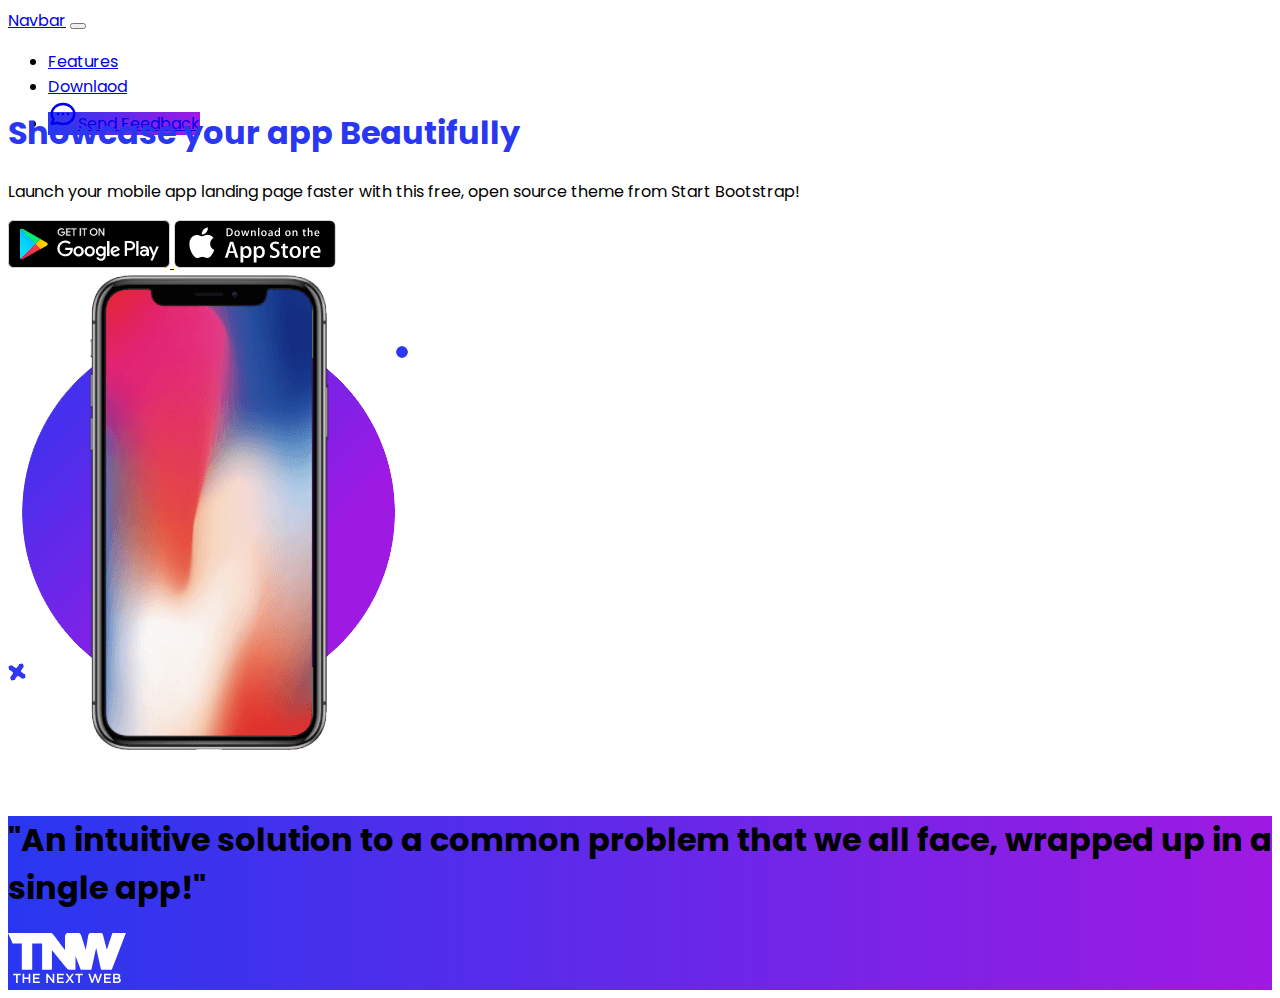
==== index.html @ a13abda9 "2nd section added" ====
<!DOCTYPE html>
<html lang="en">
<head>
    <meta charset="UTF-8">
    <meta http-equiv="X-UA-Compatible" content="IE=edge">
    <meta name="viewport" content="width=device-width, initial-scale=1.0">
    <title>Mobile App</title>
    <link href="https://cdn.jsdelivr.net/npm/bootstrap@5.1.3/dist/css/bootstrap.min.css" rel="stylesheet" integrity="sha384-1BmE4kWBq78iYhFldvKuhfTAU6auU8tT94WrHftjDbrCEXSU1oBoqyl2QvZ6jIW3" crossorigin="anonymous">
    <link rel="stylesheet" href="style.css">
</head>
<body>
  <header class="navigation py-2">
    <!--
    Navbar 
     -->
    <nav class="navbar navbar-expand-lg navbar-light bg-light">
        <div class="container">
          <a class="navbar-brand" href="#">Navbar</a>
          <button class="navbar-toggler" type="button" data-bs-toggle="collapse" data-bs-target="#navbarNav" aria-controls="navbarNav" aria-expanded="false" aria-label="Toggle navigation">
            <span class="navbar-toggler-icon"></span>
          </button>
          <div class="collapse navbar-collapse" id="navbarNav">
            <ul class="navbar-nav ms-auto">
              <li class="nav-item mx-3">
                <a class="nav-link" href="#">Features</a>
              </li>
              <li class="nav-item mx-3">
                <a class="nav-link" href="#">Downlaod</a>
              </li>
              <li class="nav-item mx-3">
                <a class="nav-link btn rounded-pill background-gradient text-white px-3" href="#"><svg xmlns="http://www.w3.org/2000/svg" width="30" fill="none" viewBox="0 0 24 24" stroke="currentColor">
                  <path stroke-linecap="round" stroke-linejoin="round" stroke-width="2" d="M8 12h.01M12 12h.01M16 12h.01M21 12c0 4.418-4.03 8-9 8a9.863 9.863 0 01-4.255-.949L3 20l1.395-3.72C3.512 15.042 3 13.574 3 12c0-4.418 4.03-8 9-8s9 3.582 9 8z" />
                </svg>Send Feedback</a>
              </li>
            </ul>
          </div>
        </div>
      </nav>
    </header>

    <main>
      <!-- Banner section  -->
      <section class="banner">
        <div class="container">
          <div class="row">
            <div class="col-md-6">
            <div class="d-flex flex-column lign-items-center justify-content-center h-100">
                <h1 class="display-2 fw-bold text-blue">Showcase your app Beautifully</h1>
                <p class="fs-5">Launch your mobile app landing page faster with this free, open source theme from Start Bootstrap!</p>
                <div>
                  <a href="#">
                    <img src="img/google-play.png" alt="">
                  </a>
                  <a href="#">
                    <img src="img/app-store.png" alt="">
                  </a>
                </div>
            </div>
            </div>
            <div class="col-md-6">
              <div class="d-flex align-items-center justify-content-center py-3">
                <img src="img/banner.png" alt="">
              </div>
            </div>
          </div>
        </div>
      </section>

      <section>
        <div class="background-gradient d-flex flex-column justify-content-center align-items-center py-5">
          <h1 class="text-center w-50 text-white mb-3">"An intuitive solution to a common problem that we all face, wrapped up in a single app!"</h1>
          <img height="50" src="img/tnw-logo.svg" alt="">
        </div>
      </section>
    </main>

    <!-- bootstrap js -->
    <script src="https://cdn.jsdelivr.net/npm/bootstrap@5.1.3/dist/js/bootstrap.bundle.min.js" integrity="sha384-ka7Sk0Gln4gmtz2MlQnikT1wXgYsOg+OMhuP+IlRH9sENBO0LRn5q+8nbTov4+1p" crossorigin="anonymous"></script>
</body>
</html>
---- style.css ----
@import url("https://fonts.googleapis.com/css2?family=Poppins:wght@400;500;700&display=swap");

body {
  font-family: "Poppins", sans-serif;
}

/* Main  */
.banner {
  height: calc(85vh - 80px);
}
.background-gradient {
  background-image: linear-gradient(90deg, #2937f0, #9f1ae2);
}

.text-blue {
  color: #2937f0;
}

.navigation {
  height: 80px;
}
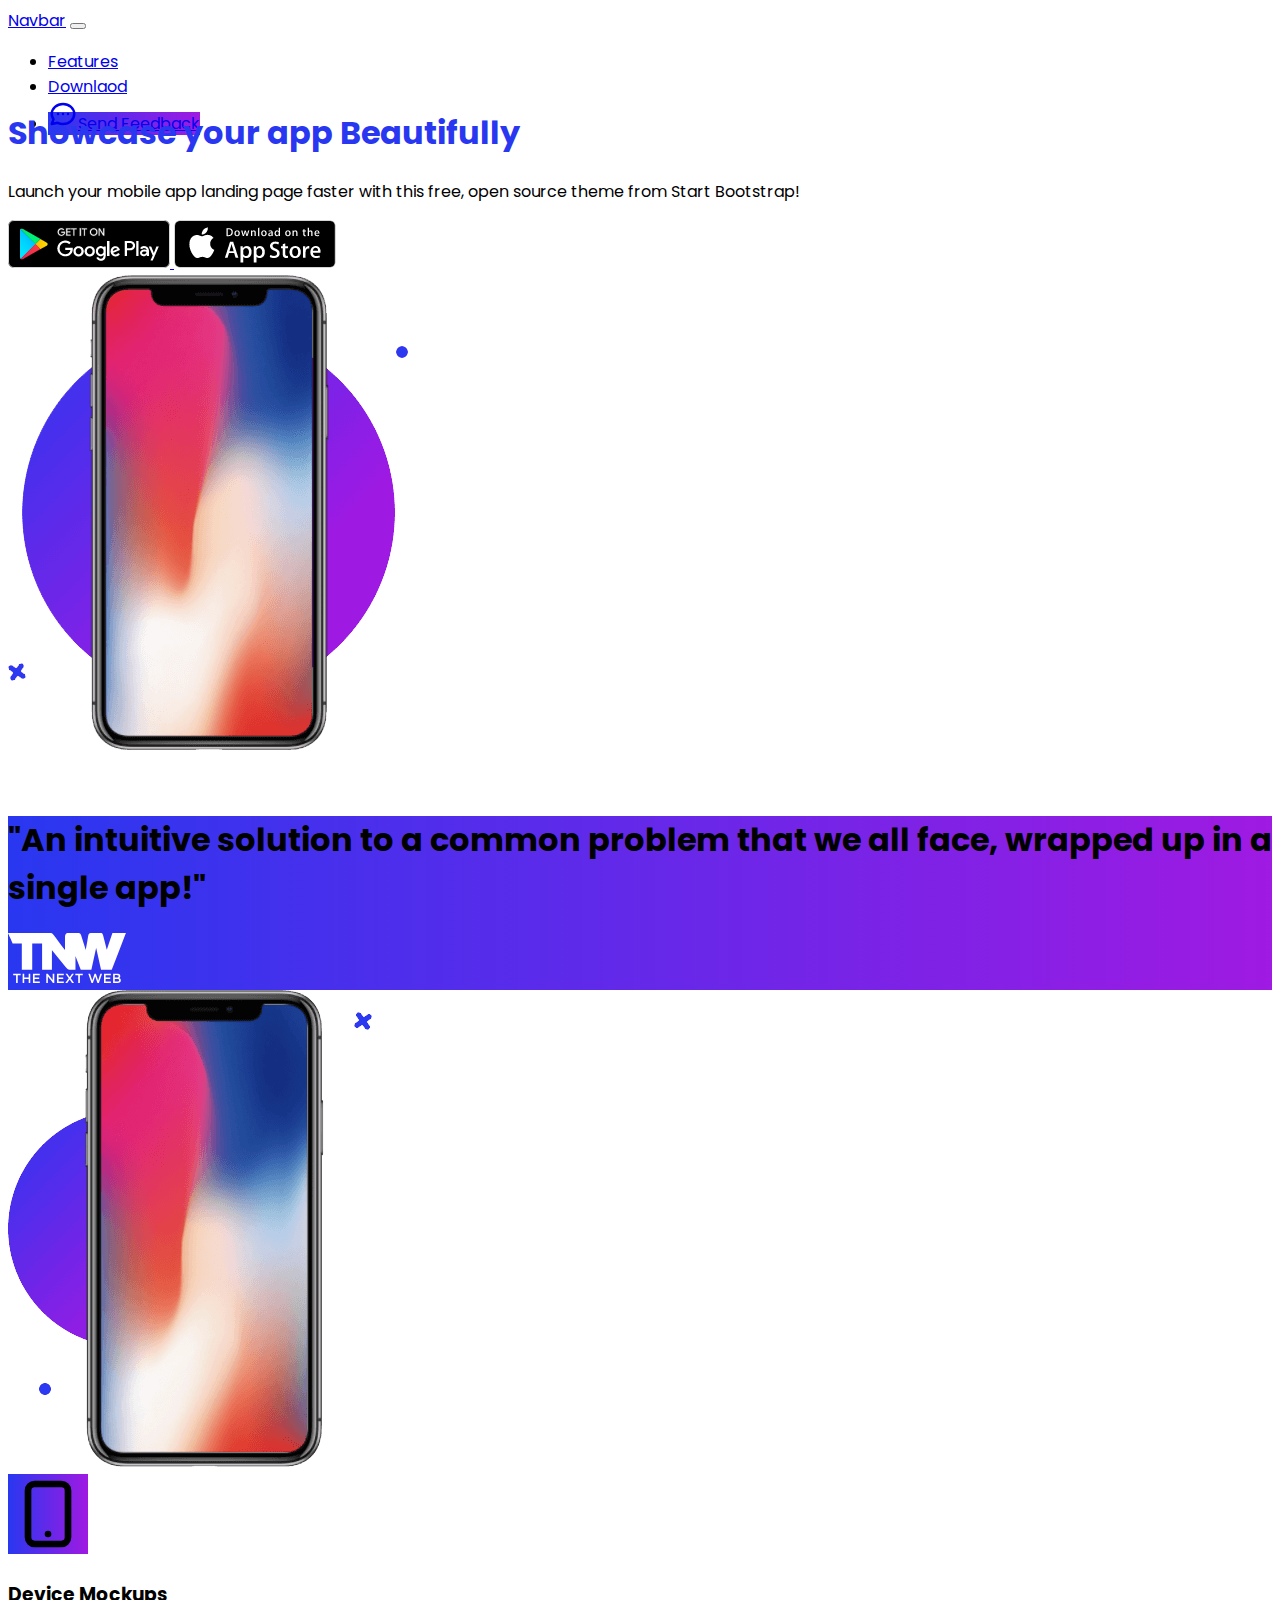
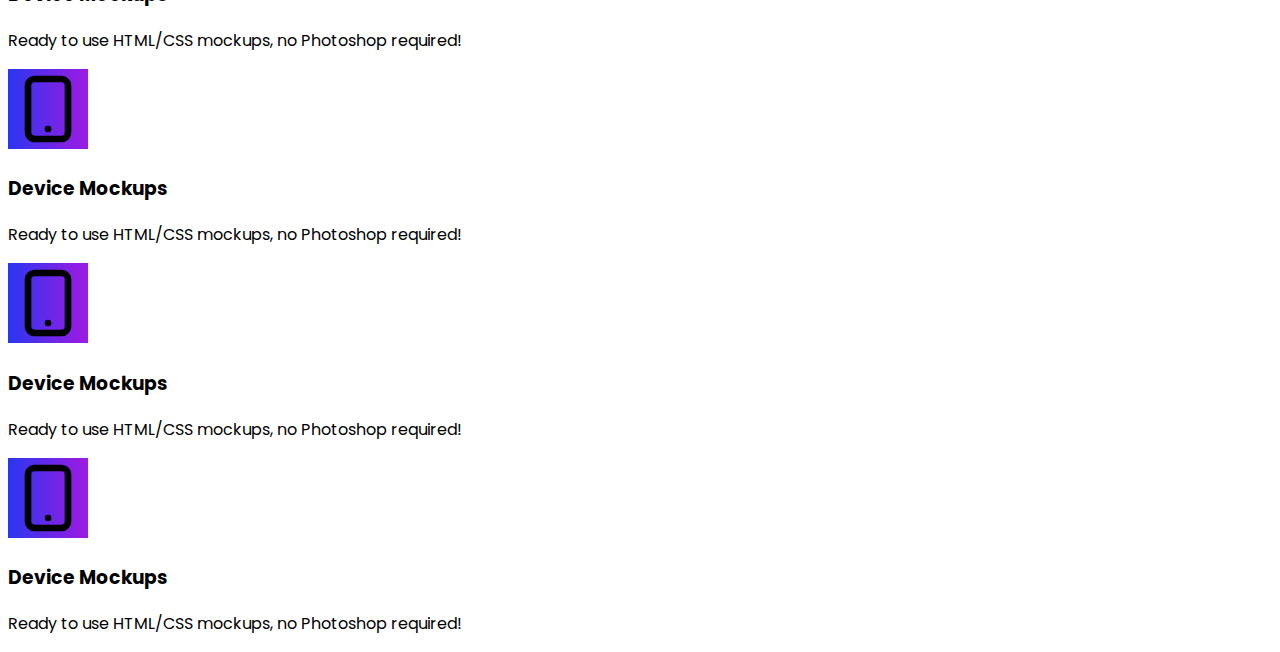
==== commit 064cf950: "feature section" ====
--- a/index.html
+++ b/index.html
@@ -72,6 +72,59 @@
           <img height="50" src="img/tnw-logo.svg" alt="">
         </div>
       </section>
+
+      <!-- Feature Section  -->
+      <section id="feature">
+        <div class="container">
+          <div class="row">
+            <div class="col-md-5">
+              <div class="py-4">
+                <img src="img/phone.png" alt="">
+              </div>
+            </div>
+            <div class="col-md-7">
+              <div class="row">
+                <div class="col-md-6">
+                  <div class="d-flex my-2 border p-3 flex-column align-items-center">
+                    <svg xmlns="http://www.w3.org/2000/svg" width="80" class="background-gradient rounded-circle text-white p-2" fill="none" viewBox="0 0 24 24" stroke="currentColor">
+                      <path stroke-linecap="round" stroke-linejoin="round" stroke-width="2" d="M12 18h.01M8 21h8a2 2 0 002-2V5a2 2 0 00-2-2H8a2 2 0 00-2 2v14a2 2 0 002 2z" />
+                    </svg>
+                    <h3 class="text-center my-3">Device Mockups</h3>
+                    <p class="text-center">Ready to use HTML/CSS mockups, no Photoshop required!</p>
+                  </div>
+                </div>
+                <div class="col-md-6">
+                  <div class="d-flex my-2 border p-3 flex-column align-items-center">
+                    <svg xmlns="http://www.w3.org/2000/svg" width="80" class="background-gradient rounded-circle text-white p-2" fill="none" viewBox="0 0 24 24" stroke="currentColor">
+                      <path stroke-linecap="round" stroke-linejoin="round" stroke-width="2" d="M12 18h.01M8 21h8a2 2 0 002-2V5a2 2 0 00-2-2H8a2 2 0 00-2 2v14a2 2 0 002 2z" />
+                    </svg>
+                    <h3 class="text-center my-3">Device Mockups</h3>
+                    <p class="text-center">Ready to use HTML/CSS mockups, no Photoshop required!</p>
+                  </div>
+                </div>
+                <div class="col-md-6">
+                  <div class="d-flex my-2 border p-3 flex-column align-items-center">
+                    <svg xmlns="http://www.w3.org/2000/svg" width="80" class="background-gradient rounded-circle text-white p-2" fill="none" viewBox="0 0 24 24" stroke="currentColor">
+                      <path stroke-linecap="round" stroke-linejoin="round" stroke-width="2" d="M12 18h.01M8 21h8a2 2 0 002-2V5a2 2 0 00-2-2H8a2 2 0 00-2 2v14a2 2 0 002 2z" />
+                    </svg>
+                    <h3 class="text-center my-3">Device Mockups</h3>
+                    <p class="text-center">Ready to use HTML/CSS mockups, no Photoshop required!</p>
+                  </div>
+                </div>
+                <div class="col-md-6">
+                  <div class="d-flex my-2 border p-3 flex-column align-items-center">
+                    <svg xmlns="http://www.w3.org/2000/svg" width="80" class="background-gradient rounded-circle text-white p-2" fill="none" viewBox="0 0 24 24" stroke="currentColor">
+                      <path stroke-linecap="round" stroke-linejoin="round" stroke-width="2" d="M12 18h.01M8 21h8a2 2 0 002-2V5a2 2 0 00-2-2H8a2 2 0 00-2 2v14a2 2 0 002 2z" />
+                    </svg>
+                    <h3 class="text-center my-3">Device Mockups</h3>
+                    <p class="text-center">Ready to use HTML/CSS mockups, no Photoshop required!</p>
+                  </div>
+                </div>
+              </div>
+            </div>
+          </div>          
+        </div>
+      </section>
     </main>
 
     <!-- bootstrap js -->
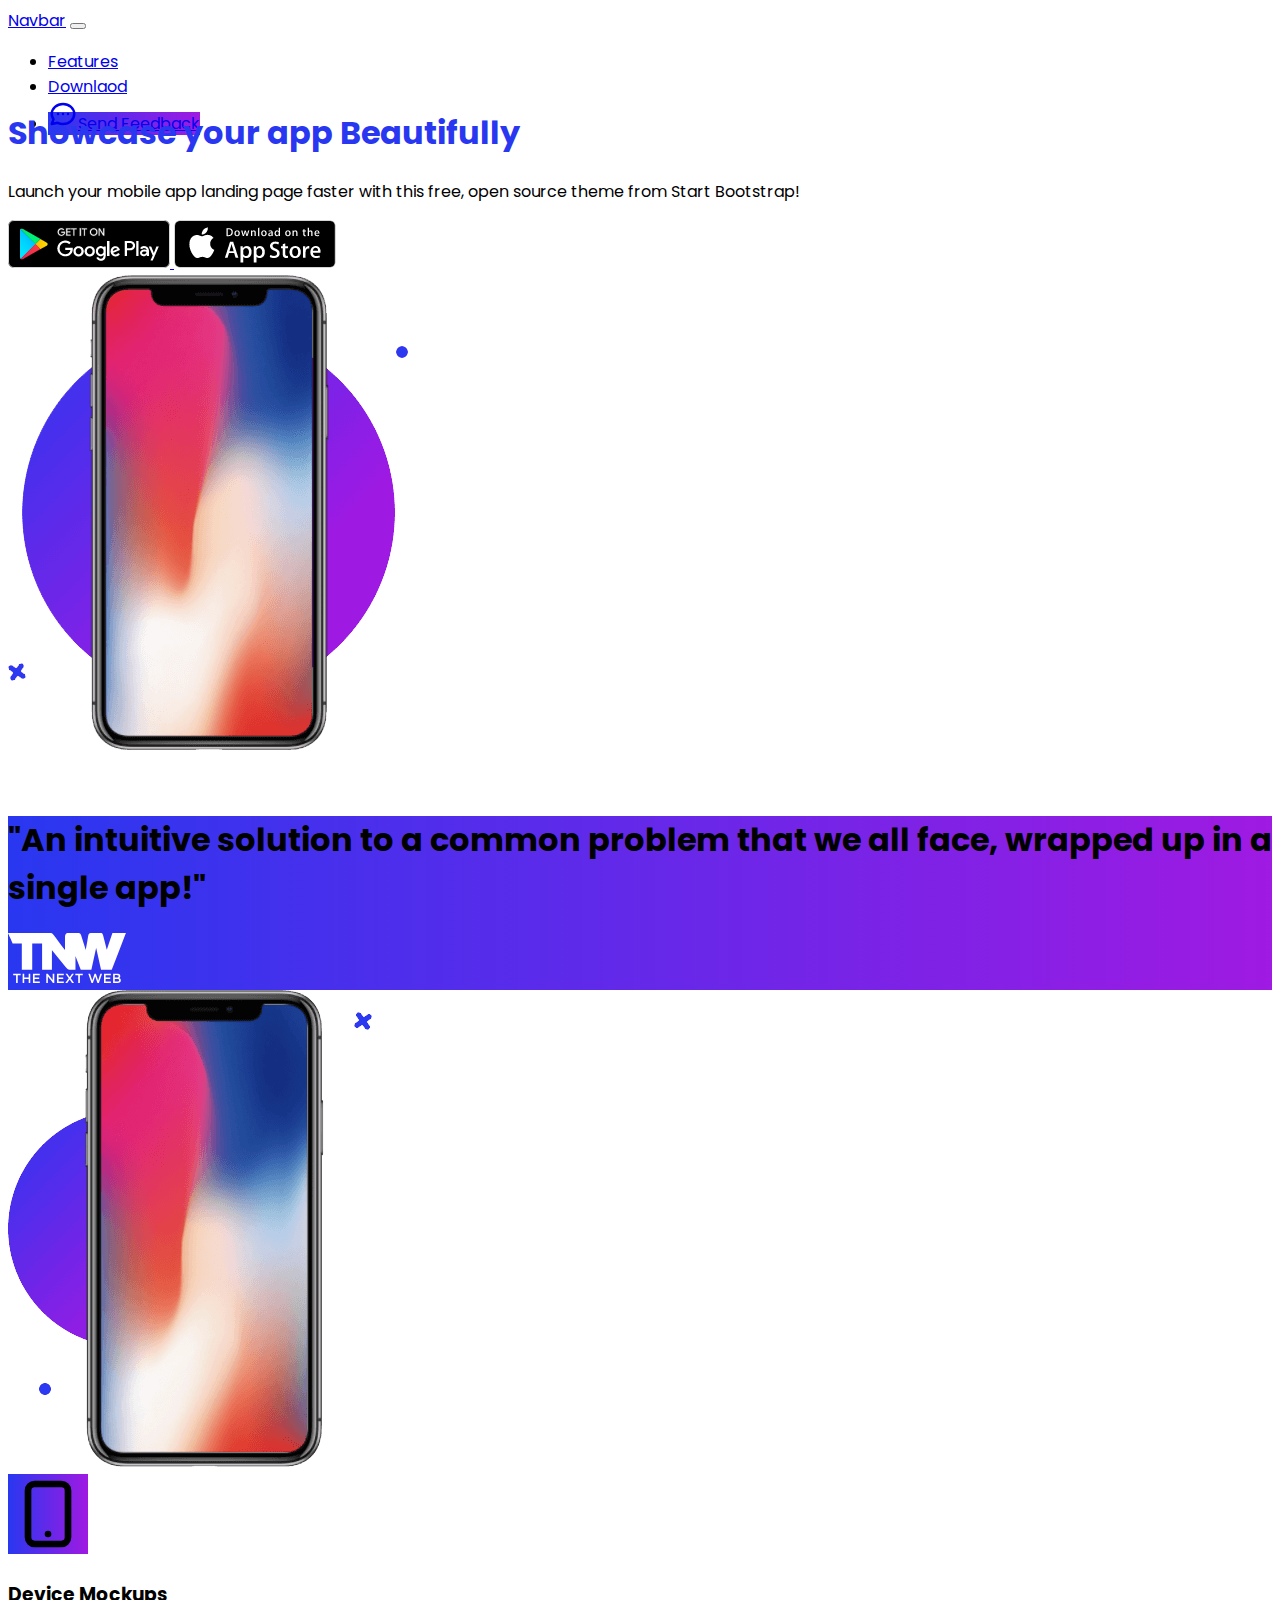
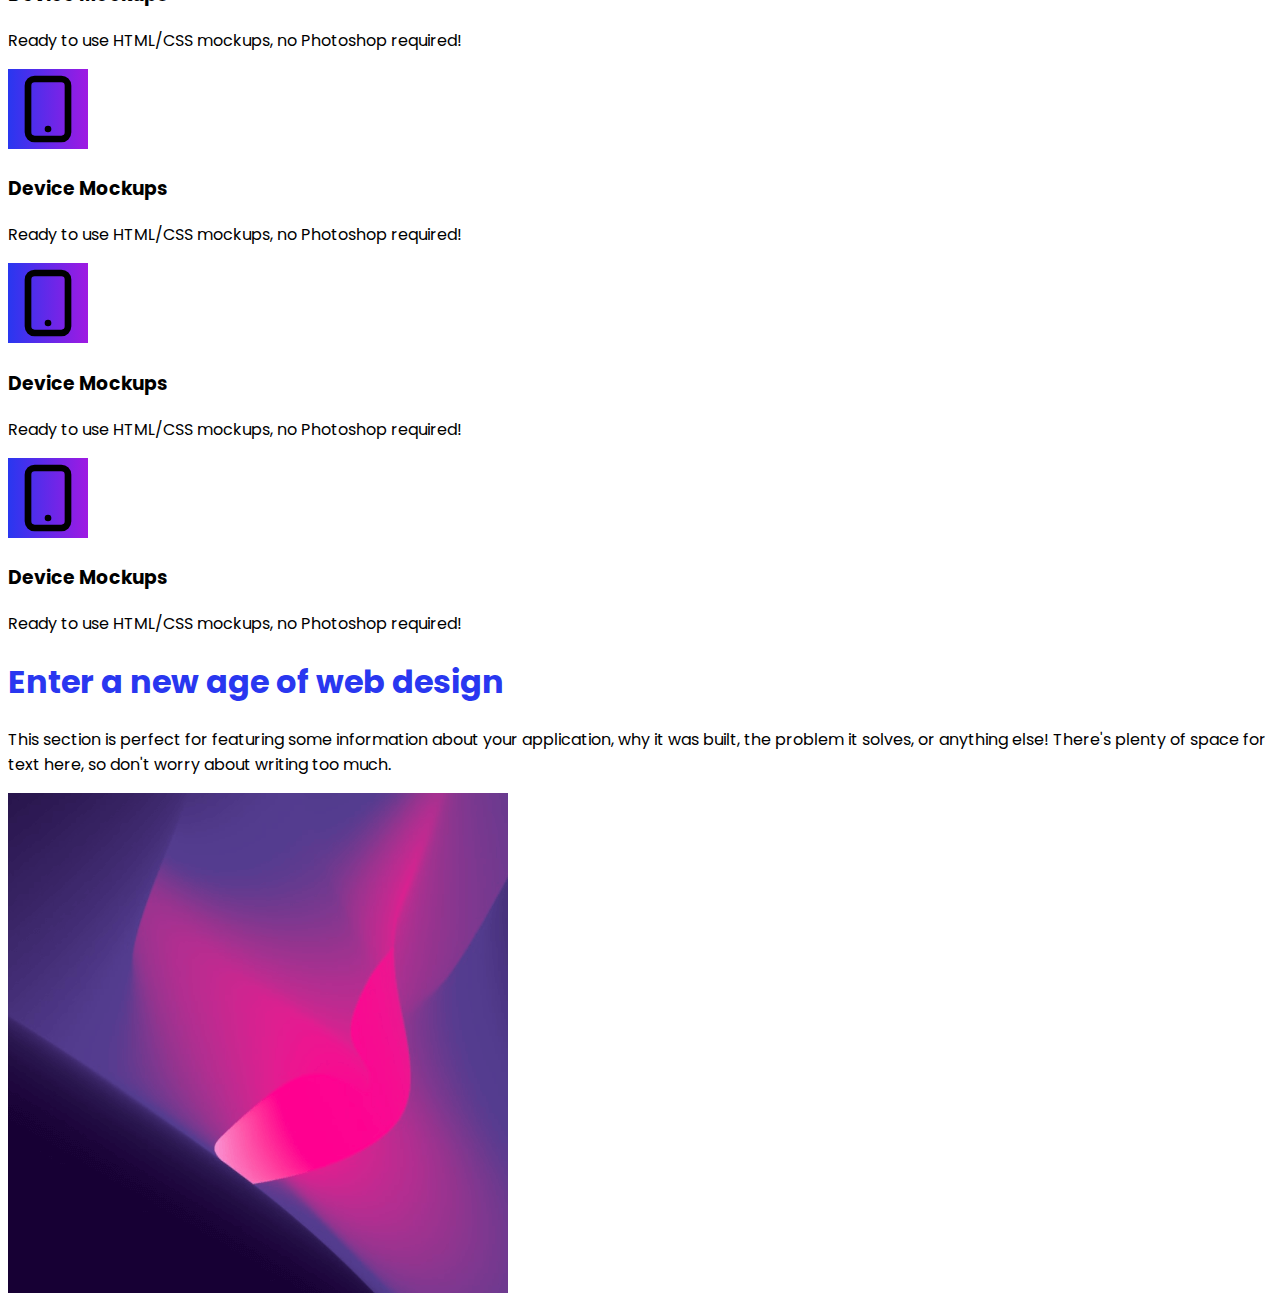
==== commit bf55dffa: "new age section added" ====
--- a/index.html
+++ b/index.html
@@ -125,6 +125,25 @@
           </div>          
         </div>
       </section>
+
+      <!-- New Age Section -->
+      <section class="my-5">
+        <div class="container">
+          <div class="row">
+            <div class="col-md-6">
+              <div class="pe-3 d-flex flex-column justify-content-center h-100">
+                <h1 class="text-blue display-4 fw-bold">Enter a new age of web design</h1>
+                <p class="fs-5 text-muted">This section is perfect for featuring some information about your application, why it was built, the problem it solves, or anything else! There's plenty of space for text here, so don't worry about writing too much.</p>
+              </div>
+            </div>
+            <div class="col-md-6">
+              <div class="py-5">
+                <img class="rounded-circle" src="img/web-design.png" alt="">
+              </div>
+            </div>
+          </div>
+        </div>
+      </section>
     </main>
 
     <!-- bootstrap js -->
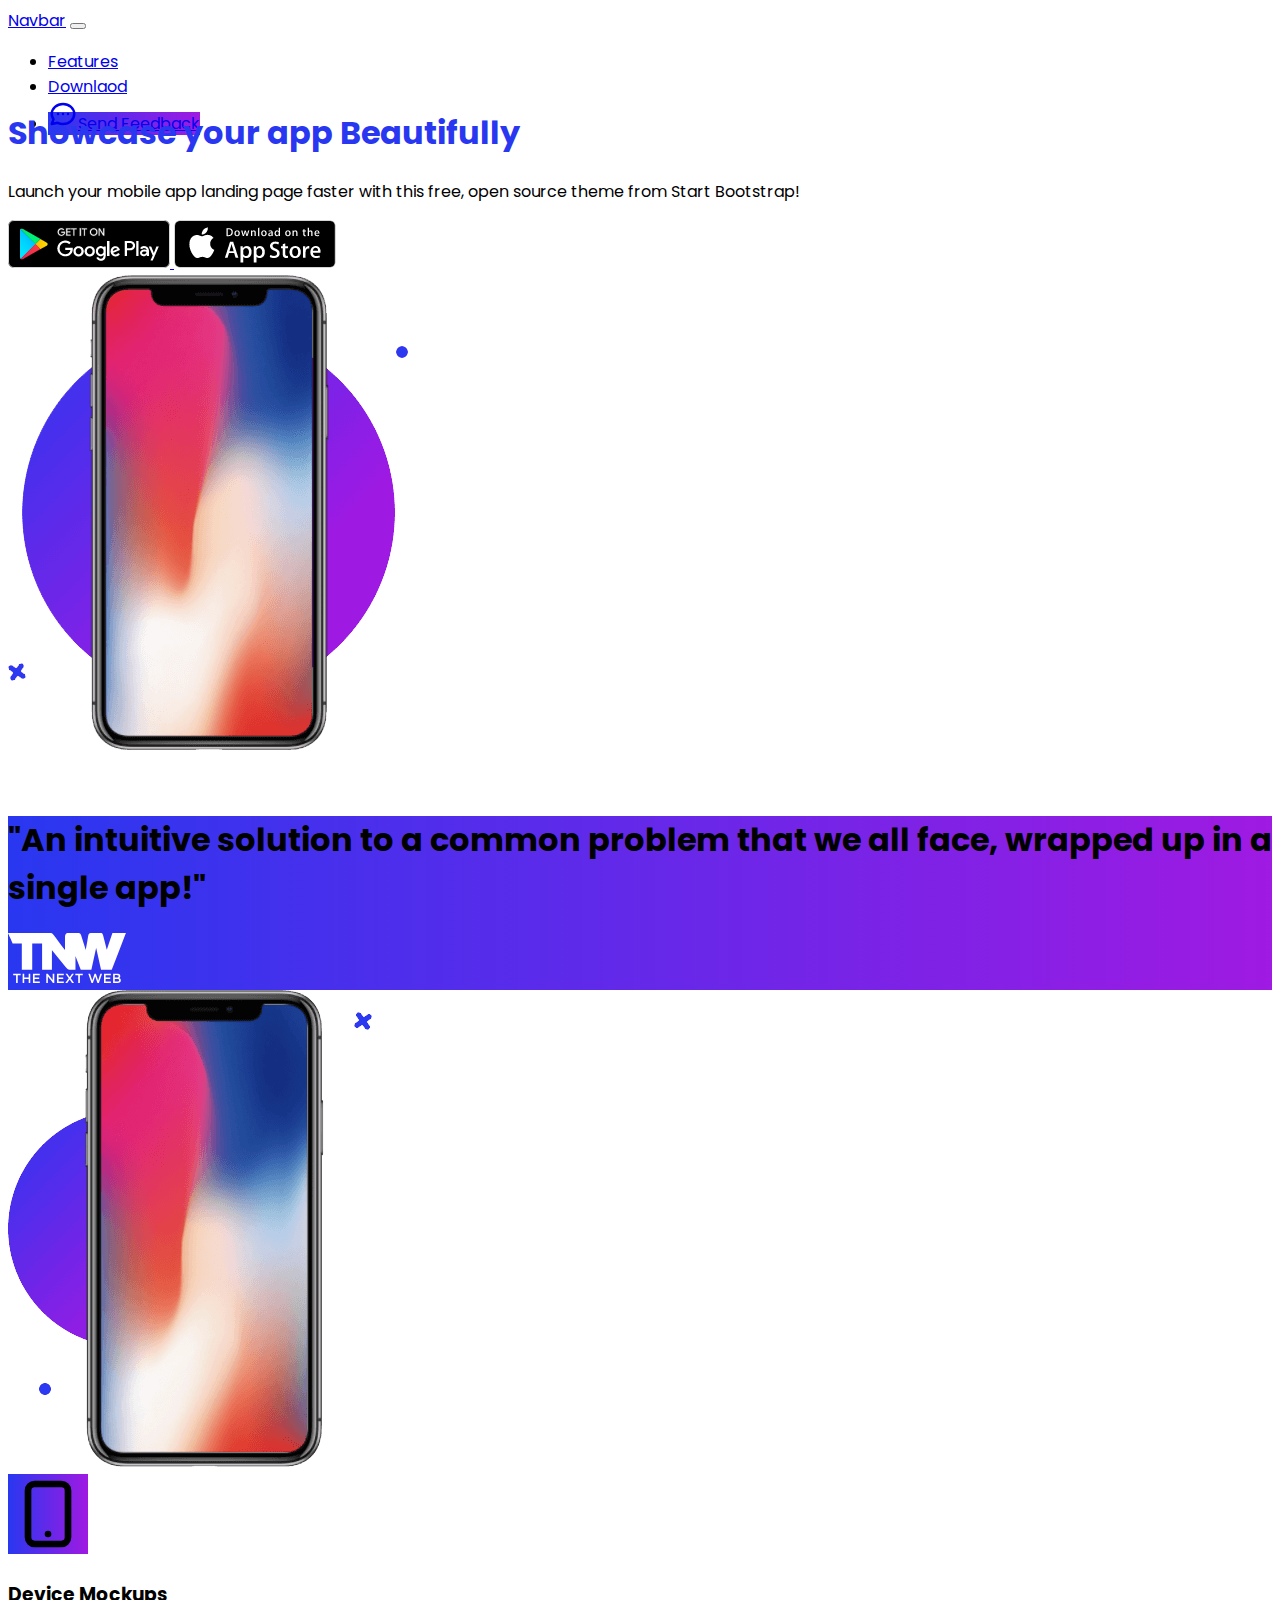
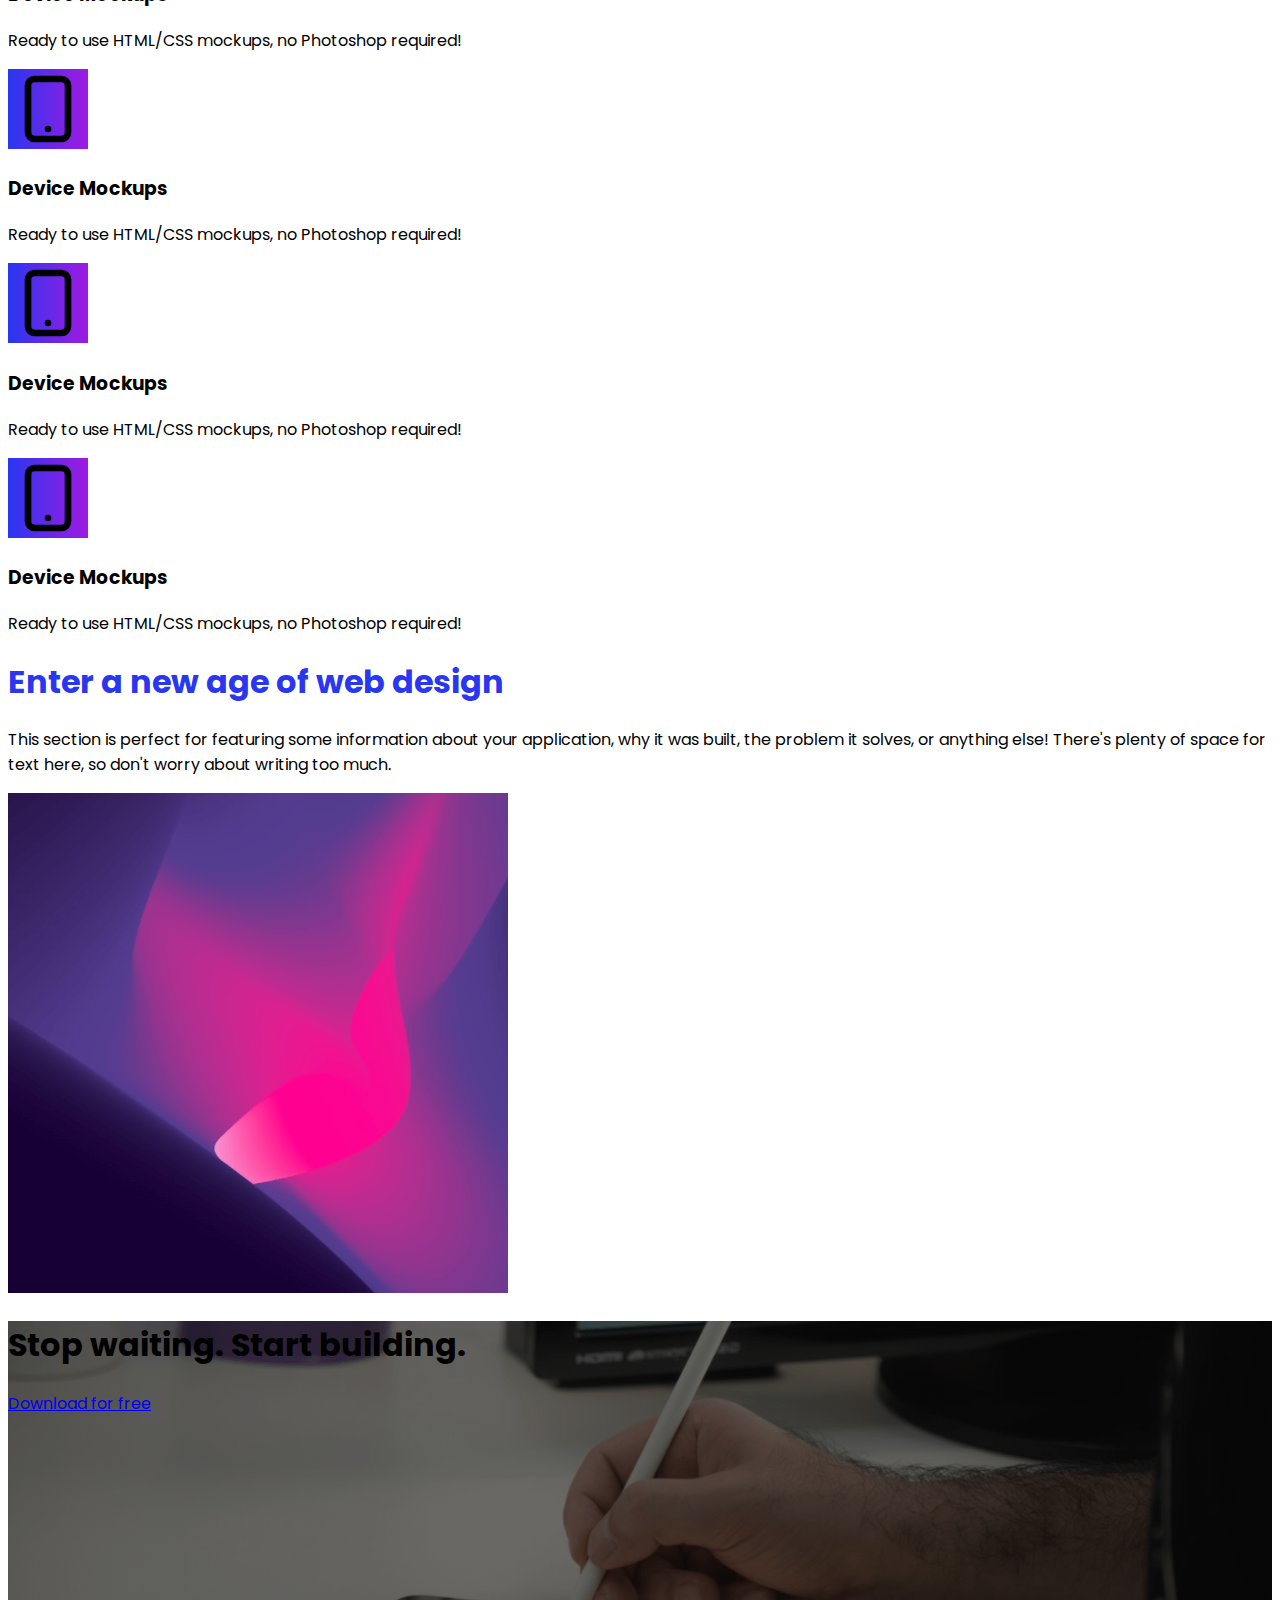
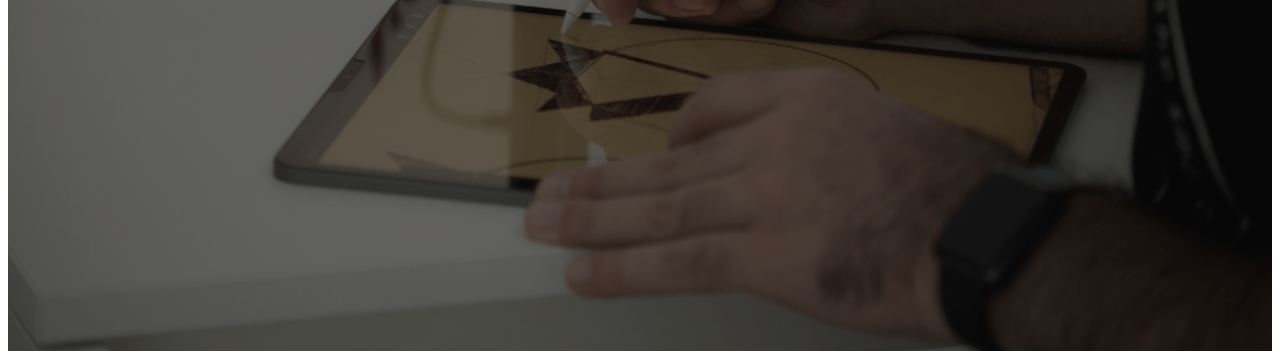
==== commit 0aa3f47f: "stop waiting section" ====
--- a/index.html
+++ b/index.html
@@ -144,6 +144,16 @@
           </div>
         </div>
       </section>
+
+      <!-- Stop Waiting Section  -->
+      <section class="stop-waiting">
+        <div class="container d-flex flex-column justify-content-center h-100 align-items-start">
+          <h1 class="display-2 text-white w-50">
+            Stop waiting. Start building.
+          </h1>
+          <a href="#" class="btn btn-outline-light rounded-pill py-3 px-4">Download for free</a>
+        </div>
+      </section>
     </main>
 
     <!-- bootstrap js -->
--- a/style.css
+++ b/style.css
@@ -19,3 +19,12 @@
 .navigation {
   height: 80px;
 }
+
+.stop-waiting {
+  background-image: url(img/background.png);
+  height: 70vh;
+  background-repeat: no-repeat;
+  background-size: cover;
+  background-color: rgba(0, 0, 0, 0.5);
+  background-blend-mode: overlay;
+}
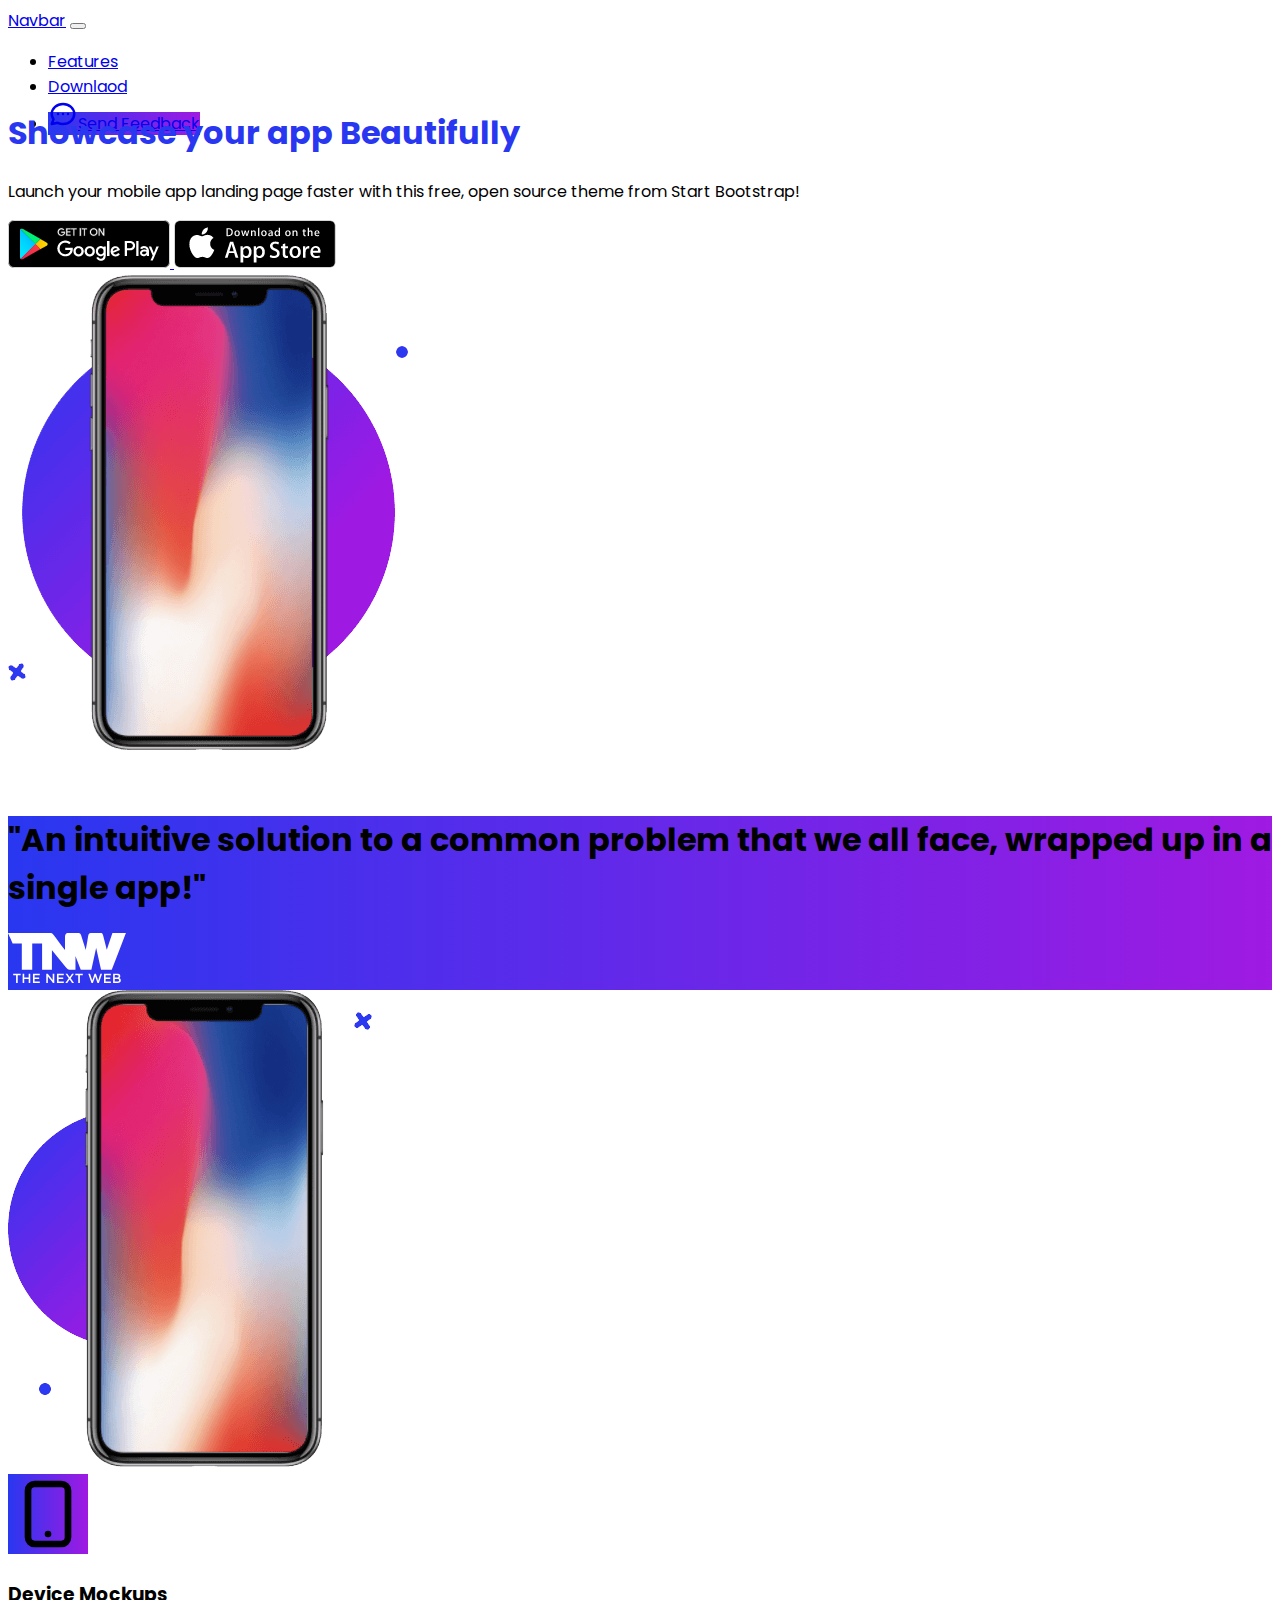
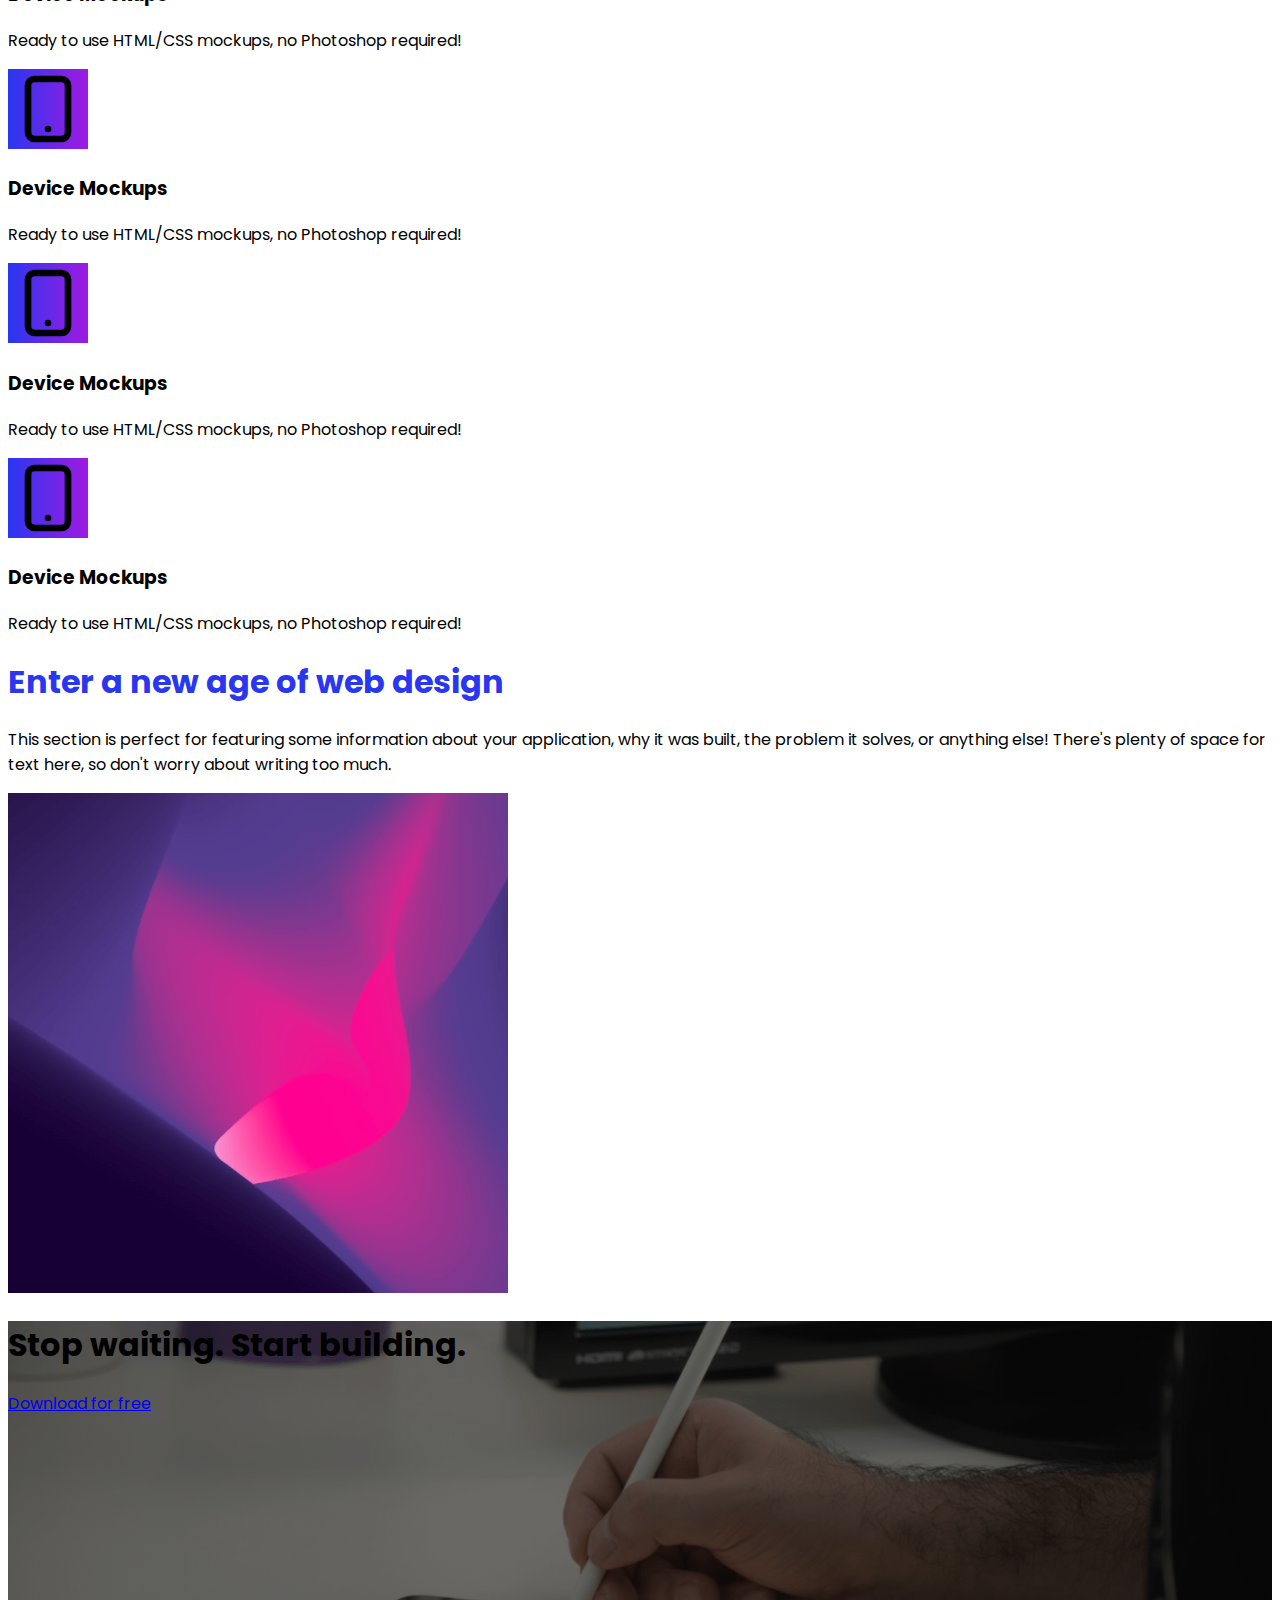
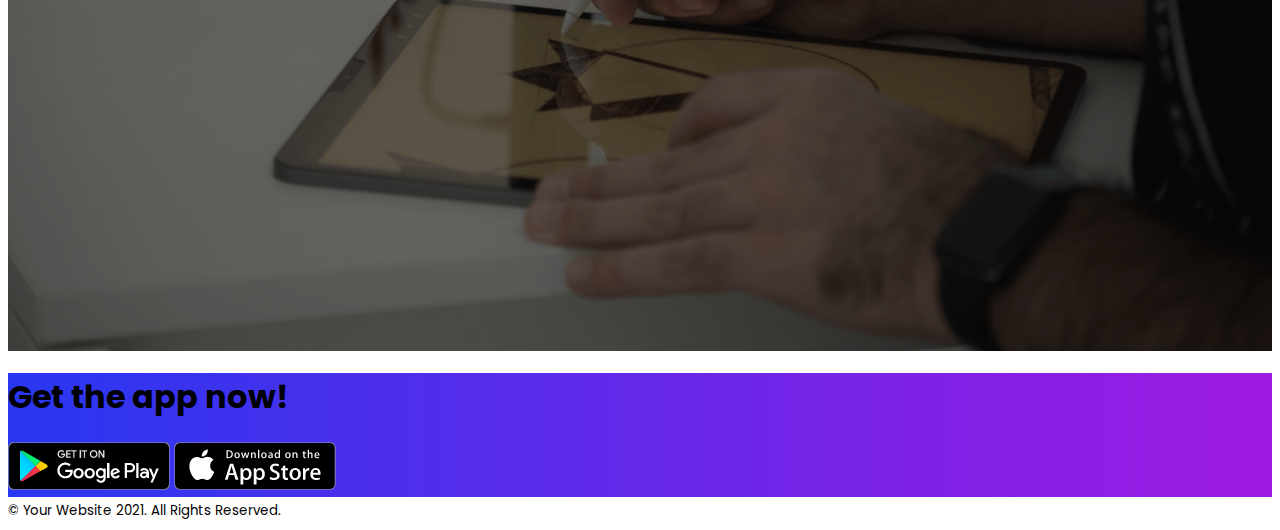
==== commit 3a47c6da: "download and footer section" ====
--- a/index.html
+++ b/index.html
@@ -154,7 +154,24 @@
           <a href="#" class="btn btn-outline-light rounded-pill py-3 px-4">Download for free</a>
         </div>
       </section>
+
+      <!-- Download App  -->
+      <section id="download" class="background-gradient py-4">
+        <div class="d-flex py-5 my-5 flex-column justify-content-center align-items-center">
+          <h1 class="text-white">
+            Get the app now!
+          </h1>
+          <div>
+            <a href="#"> <img src="img/google-play.png" alt=""></a>
+            <a href="#"><img src="img/app-store.png" alt=""></a>
+          </div>
+        </div>
+      </section>
     </main>
+    <!-- Footer  -->
+    <footer class="bg-dark py-3 text-center">
+      <small class="text-white">&copy; Your Website 2021. All Rights Reserved.</small>
+    </footer>
 
     <!-- bootstrap js -->
     <script src="https://cdn.jsdelivr.net/npm/bootstrap@5.1.3/dist/js/bootstrap.bundle.min.js" integrity="sha384-ka7Sk0Gln4gmtz2MlQnikT1wXgYsOg+OMhuP+IlRH9sENBO0LRn5q+8nbTov4+1p" crossorigin="anonymous"></script>
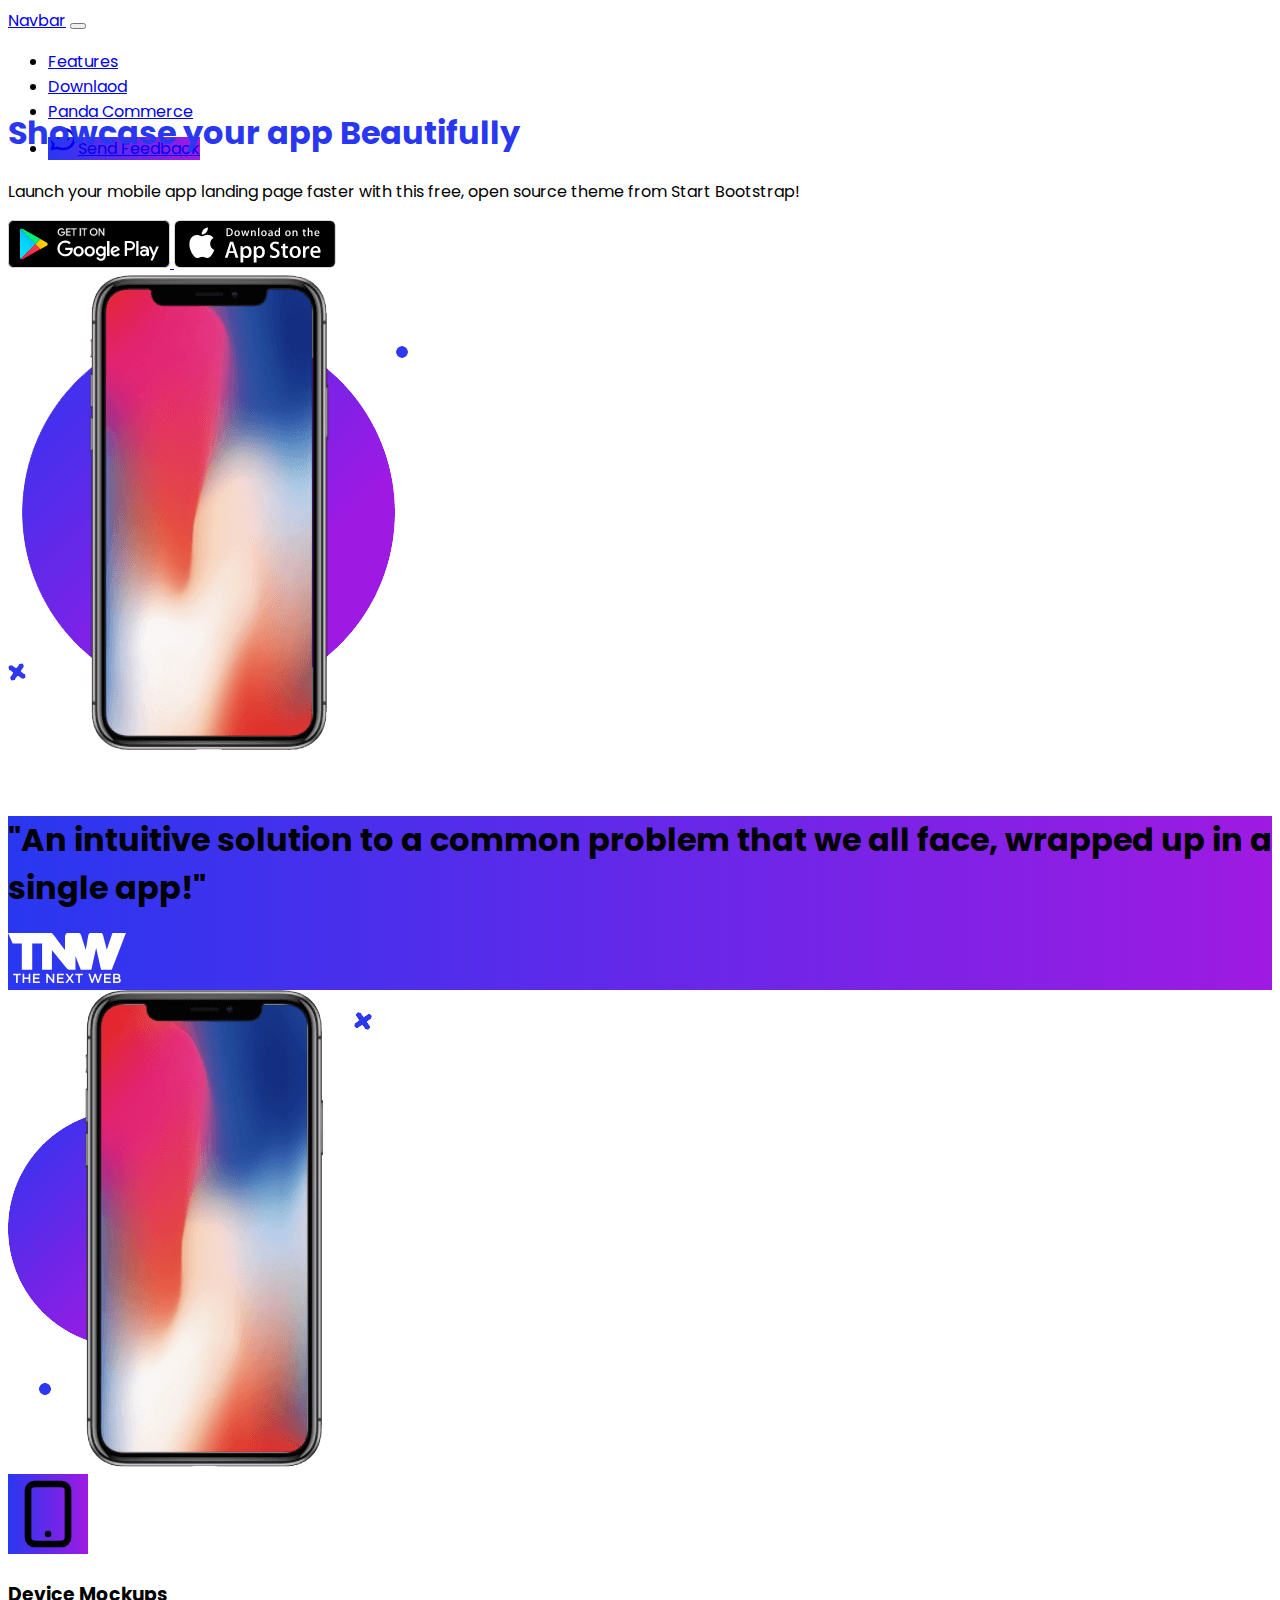
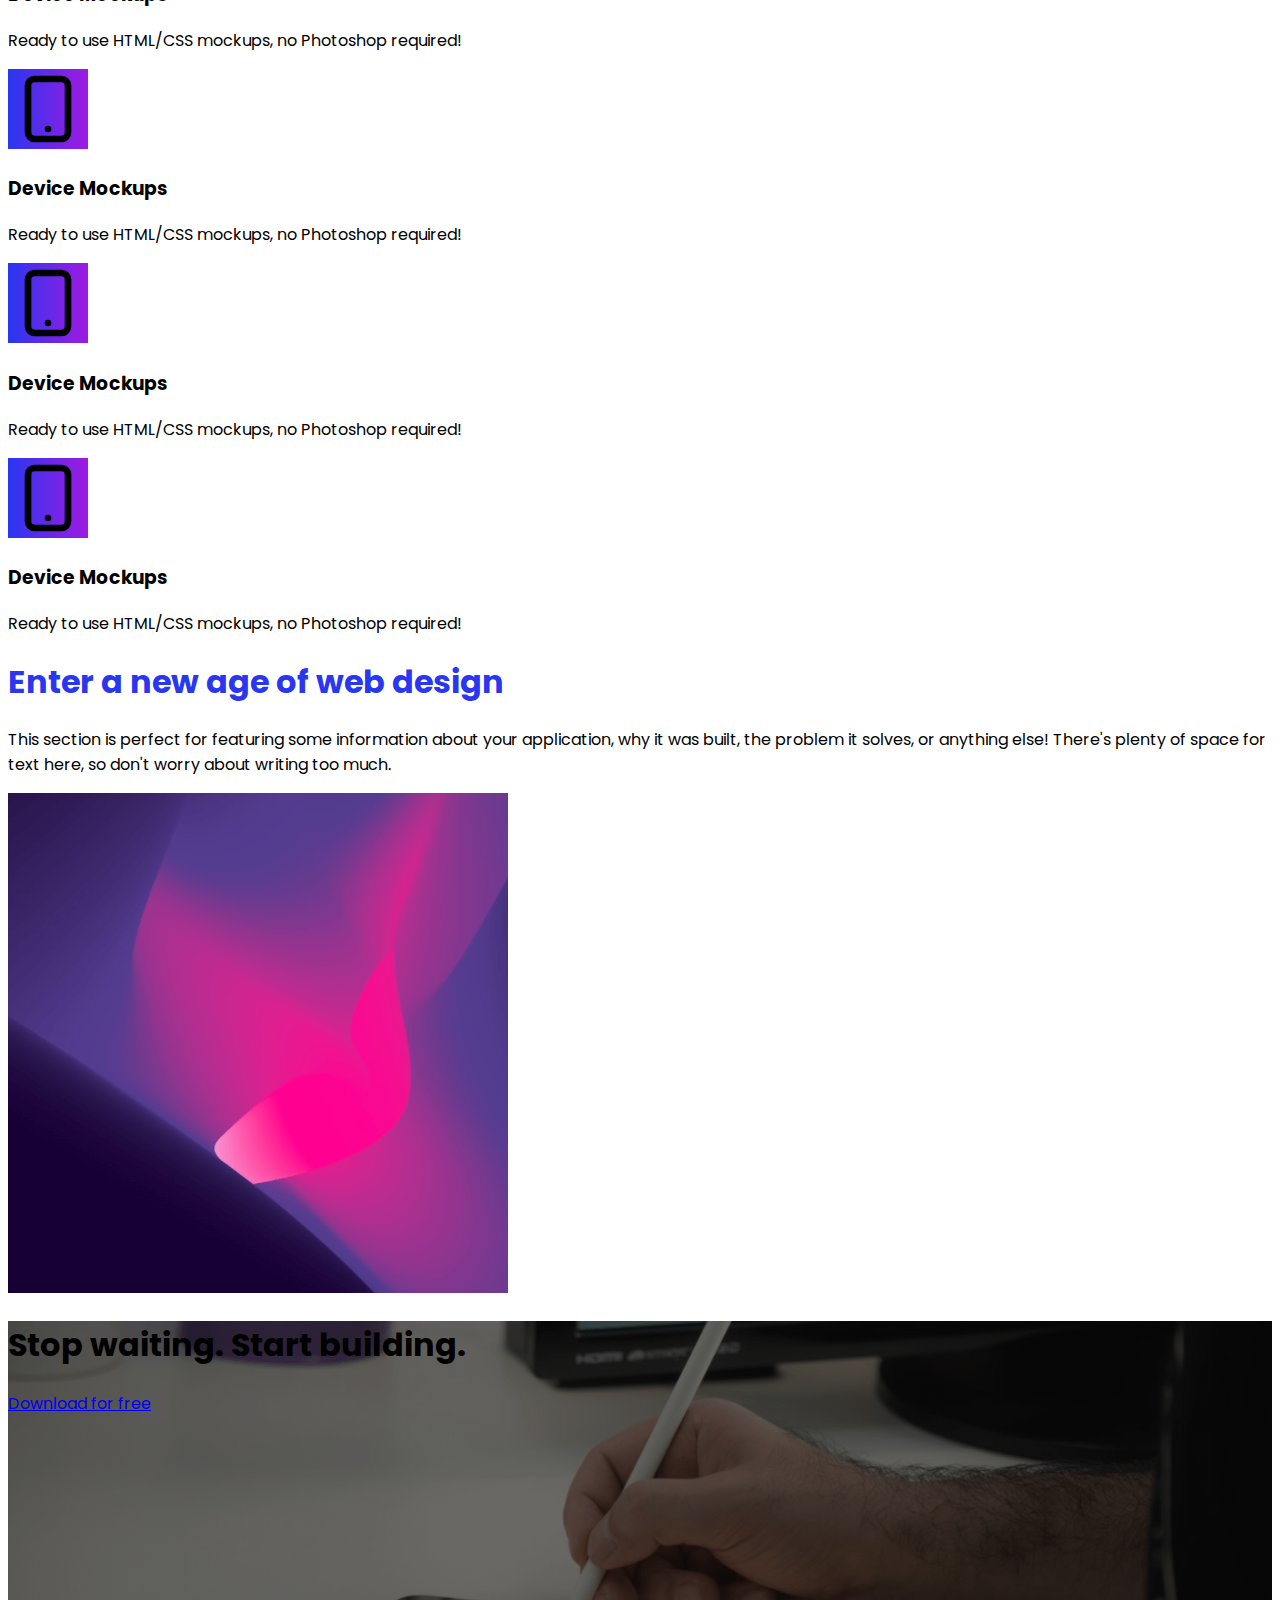
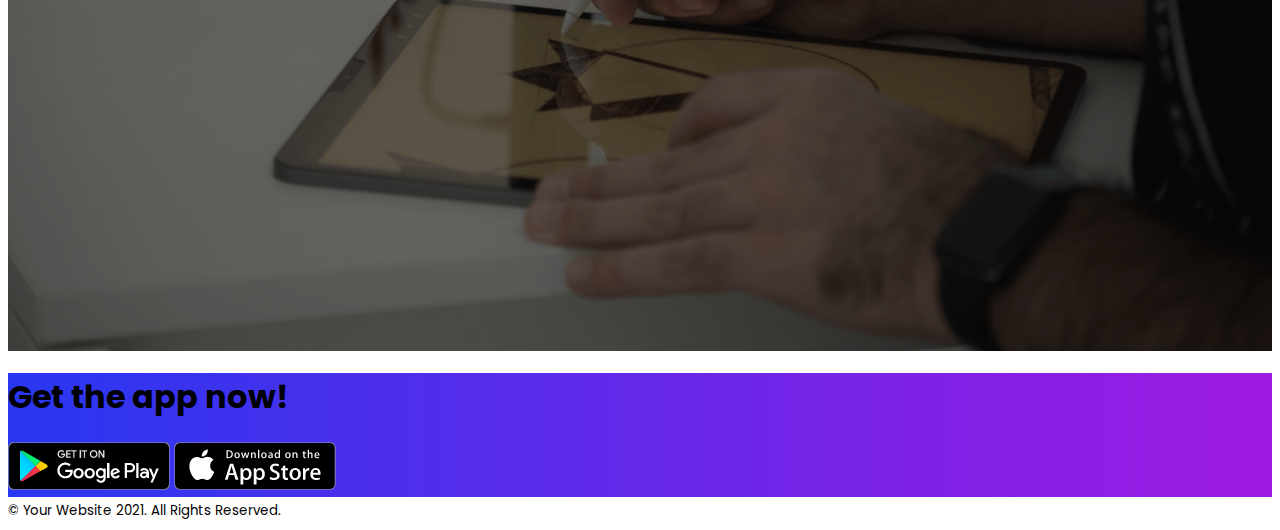
==== commit a2a3aa4d: "linked with index file" ====
--- a/index.html
+++ b/index.html
@@ -6,10 +6,10 @@
     <meta name="viewport" content="width=device-width, initial-scale=1.0">
     <title>Mobile App</title>
     <link href="https://cdn.jsdelivr.net/npm/bootstrap@5.1.3/dist/css/bootstrap.min.css" rel="stylesheet" integrity="sha384-1BmE4kWBq78iYhFldvKuhfTAU6auU8tT94WrHftjDbrCEXSU1oBoqyl2QvZ6jIW3" crossorigin="anonymous">
-    <link rel="stylesheet" href="style.css">
+    <link rel="stylesheet" href="css/style.css">
 </head>
 <body>
-  <header class="navigation py-2">
+  <header class="navigation sticky-top py-2 bg-light shadow">
     <!--
     Navbar 
      -->
@@ -22,10 +22,13 @@
           <div class="collapse navbar-collapse" id="navbarNav">
             <ul class="navbar-nav ms-auto">
               <li class="nav-item mx-3">
-                <a class="nav-link" href="#">Features</a>
+                <a class="nav-link" href="#feature">Features</a>
               </li>
               <li class="nav-item mx-3">
-                <a class="nav-link" href="#">Downlaod</a>
+                <a class="nav-link" href="#download">Downlaod</a>
+              </li>
+              <li class="nav-item mx-3">
+                <a class="nav-link" href="panda-commerce.html">Panda Commerce</a>
               </li>
               <li class="nav-item mx-3">
                 <a class="nav-link btn rounded-pill background-gradient text-white px-3" href="#"><svg xmlns="http://www.w3.org/2000/svg" width="30" fill="none" viewBox="0 0 24 24" stroke="currentColor">
@@ -59,7 +62,7 @@
             </div>
             <div class="col-md-6">
               <div class="d-flex align-items-center justify-content-center py-3">
-                <img src="img/banner.png" alt="">
+                <img class="img-fluid" src="img/banner.png" alt="">
               </div>
             </div>
           </div>
@@ -77,12 +80,12 @@
       <section id="feature">
         <div class="container">
           <div class="row">
-            <div class="col-md-5">
-              <div class="py-4">
-                <img src="img/phone.png" alt="">
+            <div class="col-lg-5 col-md-12">
+              <div class="py-4 text-center">
+                <img class="img-fluid" src="img/phone.png" alt="">
               </div>
             </div>
-            <div class="col-md-7">
+            <div class="col-lg-7 col-md-12">
               <div class="row">
                 <div class="col-md-6">
                   <div class="d-flex my-2 border p-3 flex-column align-items-center">
@@ -138,7 +141,7 @@
             </div>
             <div class="col-md-6">
               <div class="py-5">
-                <img class="rounded-circle" src="img/web-design.png" alt="">
+                <img class="rounded-circle img-fluid" src="img/web-design.png" alt="">
               </div>
             </div>
           </div>
--- a/css/style.css
+++ b/css/style.css
@@ -0,0 +1,30 @@
+@import url("https://fonts.googleapis.com/css2?family=Poppins:wght@400;500;700&display=swap");
+
+body {
+  font-family: "Poppins", sans-serif;
+}
+
+/* Main  */
+.banner {
+  min-height: calc(85vh - 80px);
+}
+.background-gradient {
+  background-image: linear-gradient(90deg, #2937f0, #9f1ae2);
+}
+
+.text-blue {
+  color: #2937f0;
+}
+
+.navigation {
+  height: 80px;
+}
+
+.stop-waiting {
+  background-image: url(../img/background.png);
+  height: 70vh;
+  background-repeat: no-repeat;
+  background-size: cover;
+  background-color: rgba(0, 0, 0, 0.5);
+  background-blend-mode: overlay;
+}
